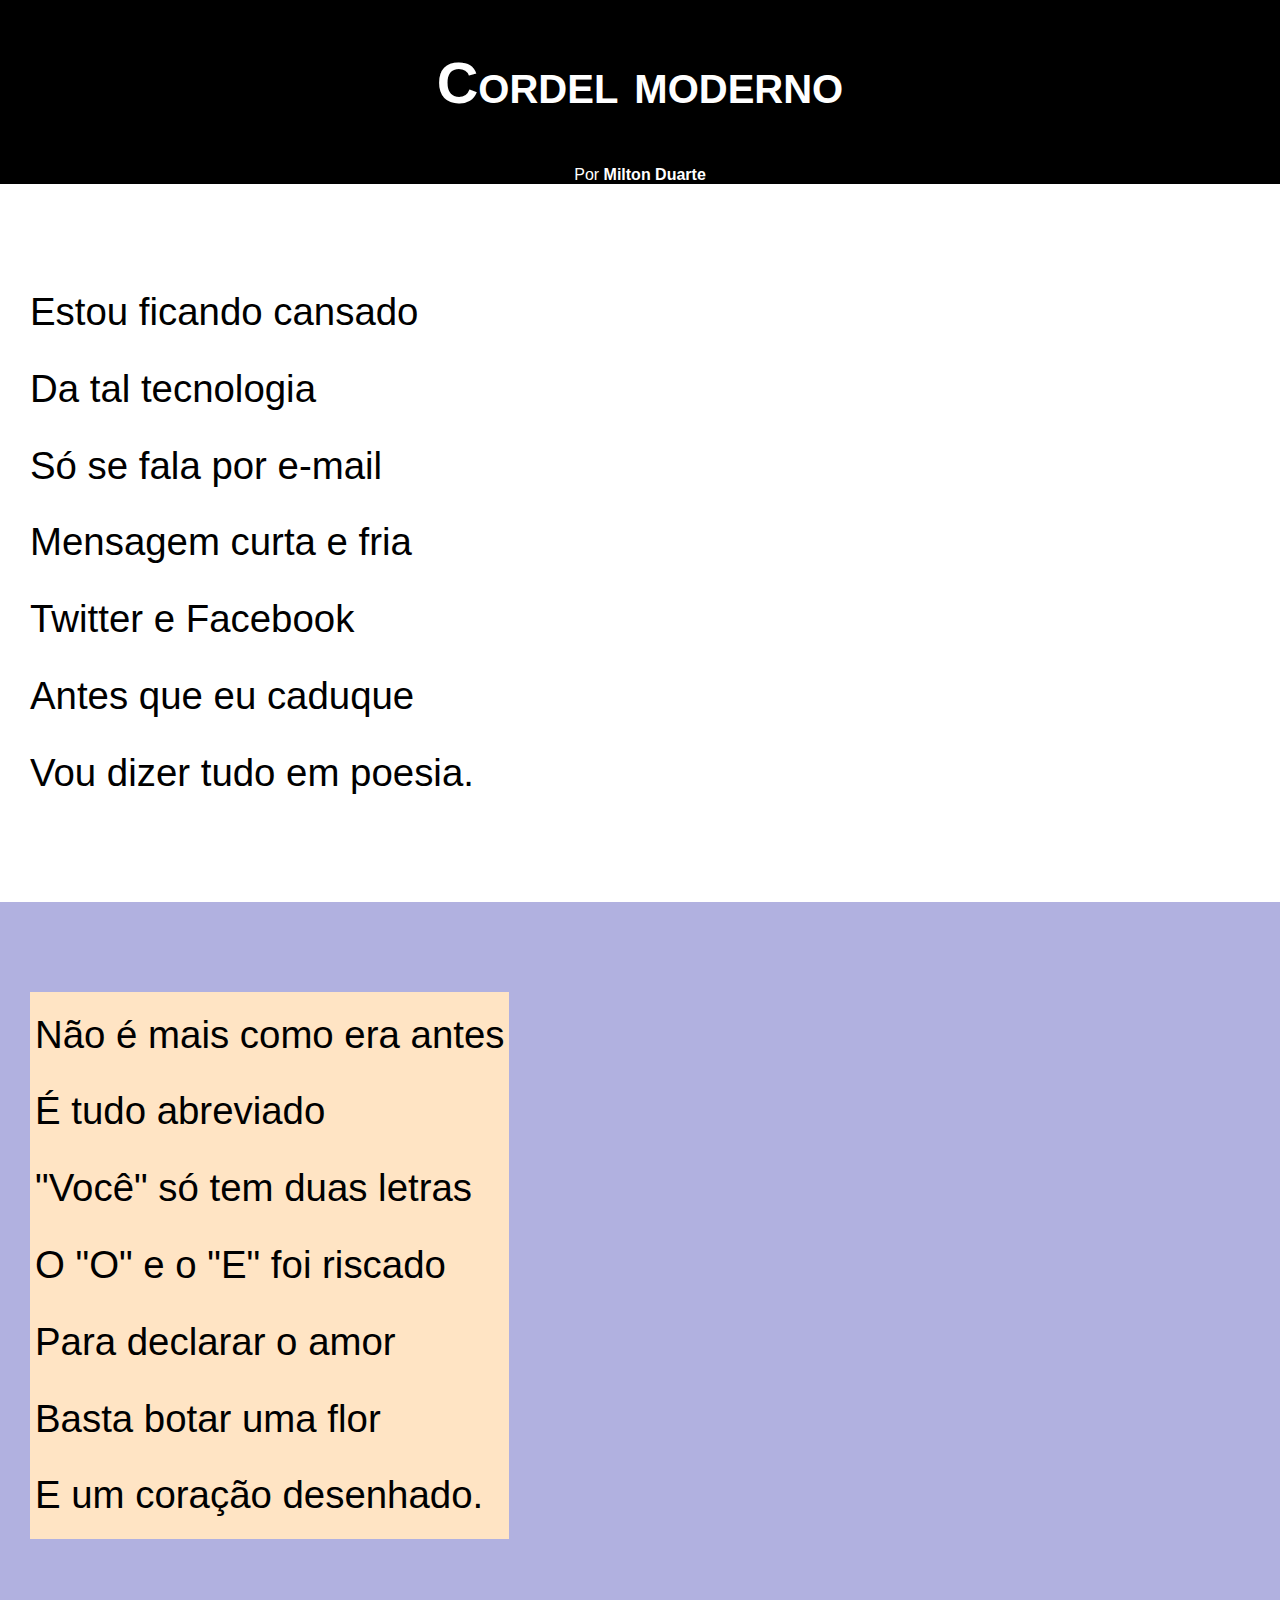
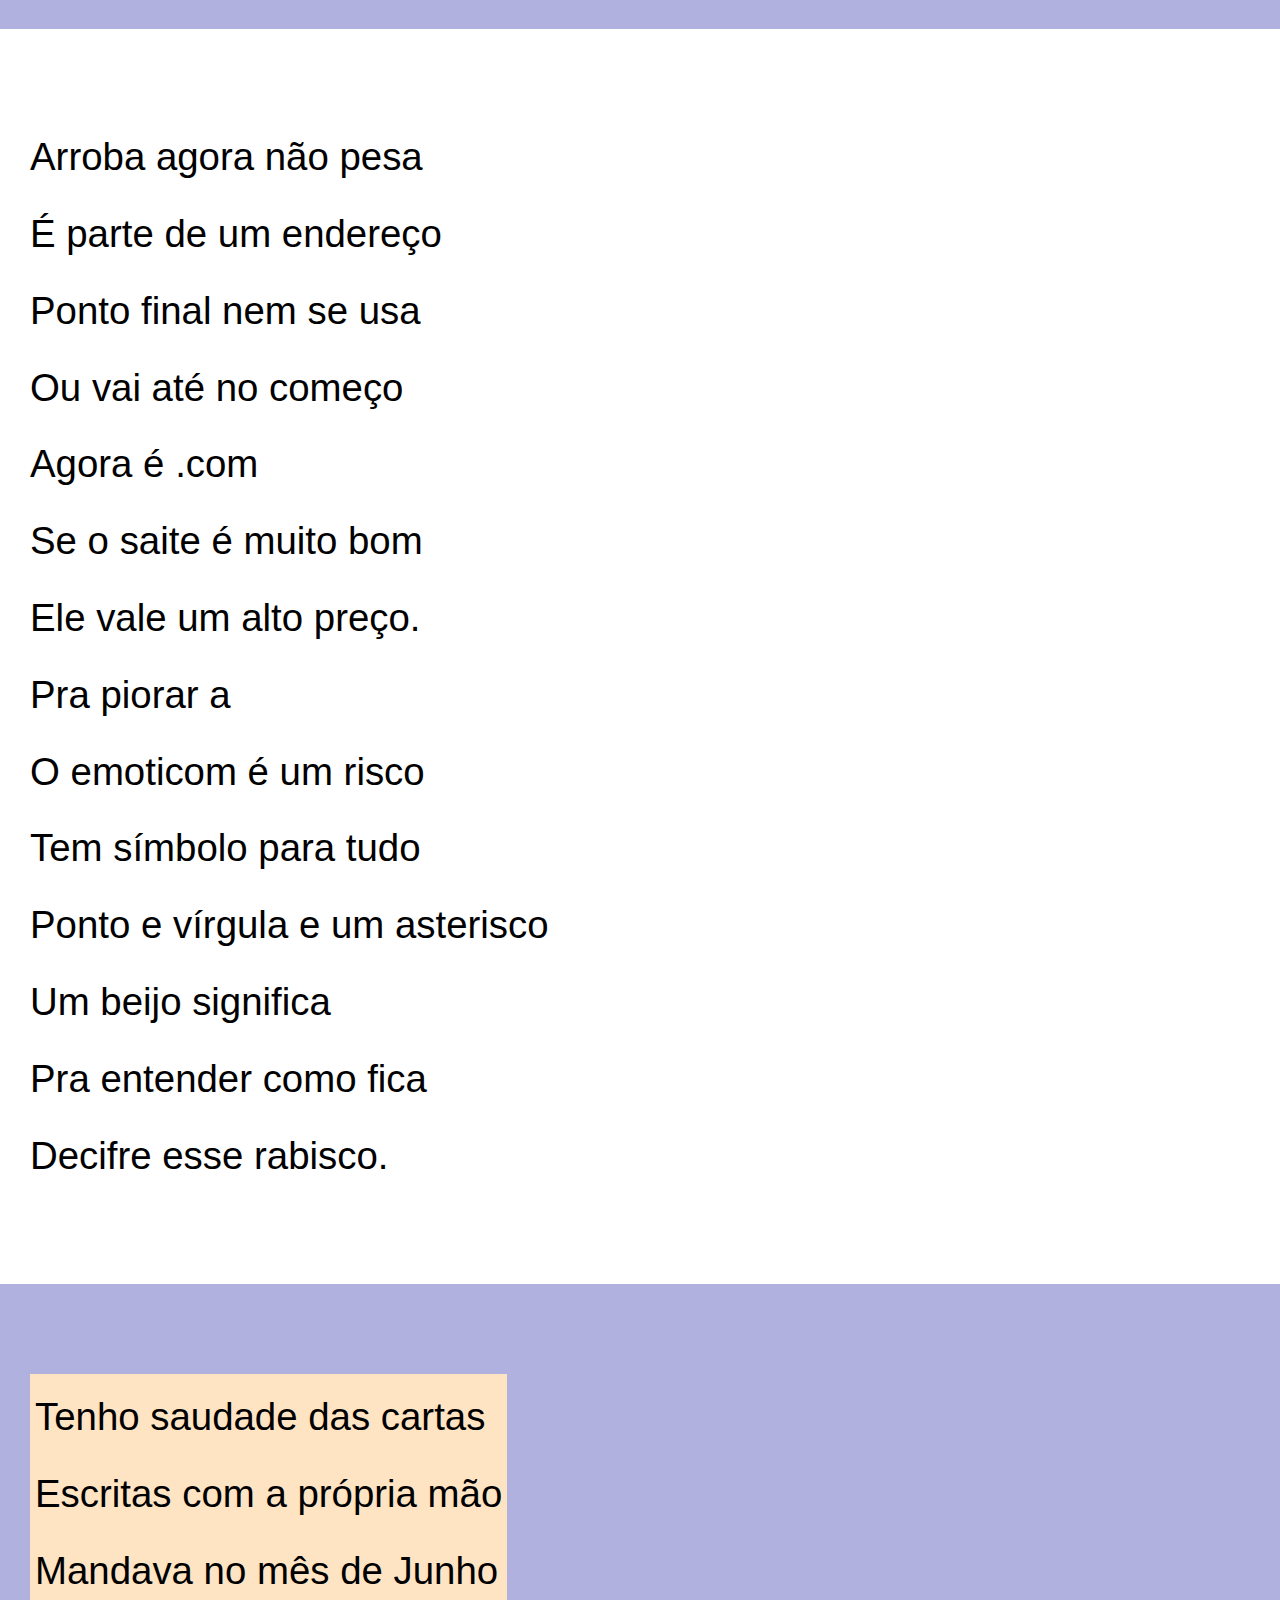
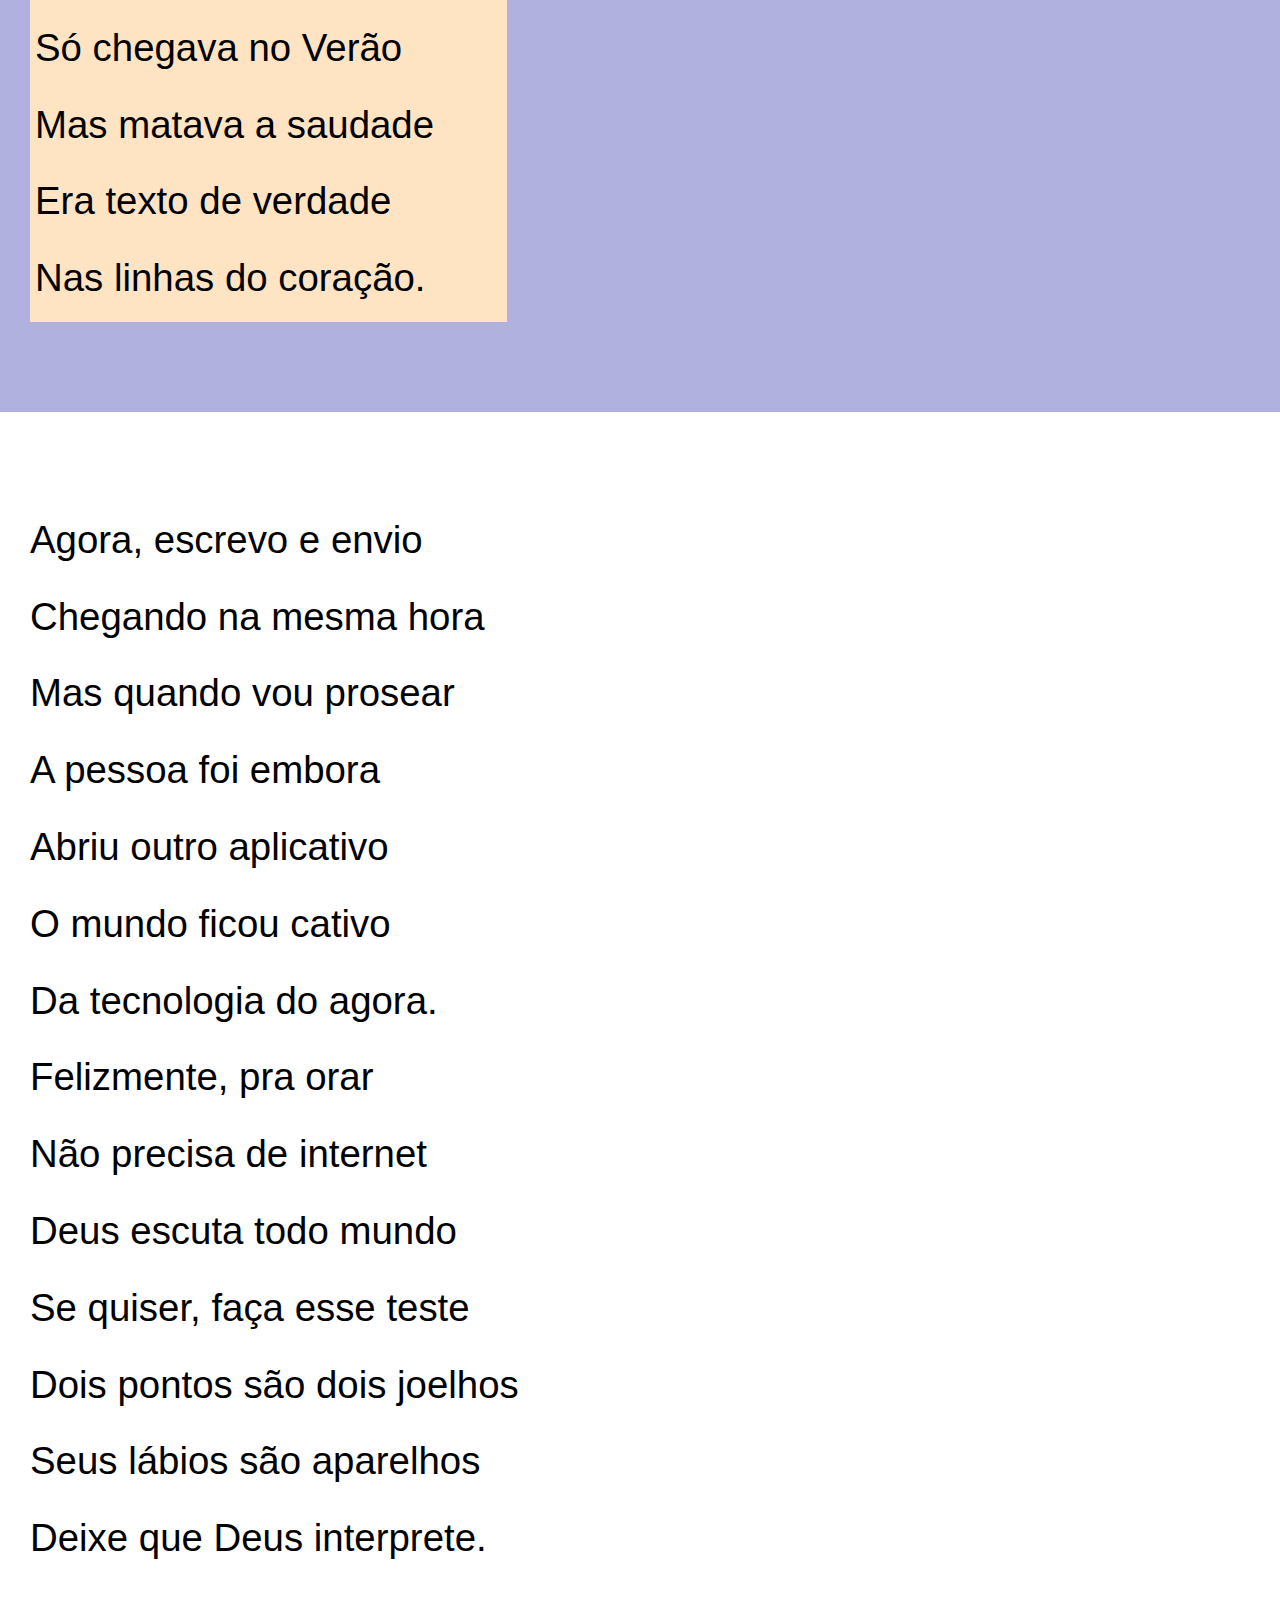
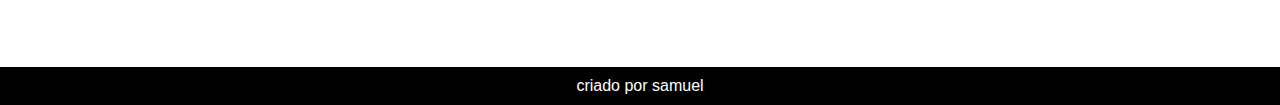
==== exercicio site/index.html @ 2a8094f0 "atualizaçao projeto" ====
<!DOCTYPE html>
<html lang="pt-br">
    <link rel="stylesheet" href="style.css">
<head>
    <meta charset="UTF-8">
    <meta name="viewport" content="width=device-width, initial-scale=1.0">
    <title>cordel</title>
    

</head>
<body>

    <header>
        <h1>Cordel moderno</h1>
        <nav>
            Por<a href="https://www.recantodasletras.com.br/poesias/3186743]"> Milton Duarte</a>
        </nav>
    </header>

    <section class="normal">
        <p>
            Estou ficando cansado <br>
            Da tal tecnologia<br>
            Só se fala por e-mail<br>
            Mensagem curta e fria<br>
            Twitter e Facebook<br>
            Antes que eu caduque<br>
            Vou dizer tudo em poesia.
        </p>
        
    </section>
    
    
    <section class="imagem">
        <p>
            Não é mais como era antes <br>
            É tudo abreviado<br>
            "Você" só tem duas letras<br>
            O "O" e o "E" foi riscado<br>
            Para declarar o amor<br>
            Basta botar uma flor<br>
            E um coração desenhado.
        </p>
    </section>
    
    
    
    <section class="normal">
        <p>
            Arroba agora não pesa <br>
            É parte de um endereço<br>
            Ponto final nem se usa<br>
            Ou vai até no começo<br>
            Agora é .com<br>
            Se o saite é muito bom<br>
            Ele vale um alto preço.
        </p>
        
        <p>
            Pra piorar a  <br>
            O emoticom é um risco<br>
            Tem símbolo para tudo<br>
            Ponto e vírgula e um asterisco<br>
            Um beijo significa<br>
            Pra entender como fica<br>
            Decifre esse rabisco.
        </p>
        
    </section>
    
    
    <section class="imagem">
        <p>
            Tenho saudade das cartas <br>
            Escritas com a própria mão<br>
            Mandava no mês de Junho<br>
            Só chegava no Verão<br>
            Mas matava a saudade<br>
            Era texto de verdade<br>
            Nas linhas do coração.
        </p>
        
    </section>
    
    
    <section class="normal">
        <p>
            Agora, escrevo e envio <br>
            Chegando na mesma hora<br>
            Mas quando vou prosear<br>
            A pessoa foi embora<br>
            Abriu outro aplicativo<br>
            O mundo ficou cativo<br>
            Da tecnologia do agora.
        </p>
        
        <p>
            Felizmente, pra orar <br>
            Não precisa de internet<br>
            Deus escuta todo mundo<br>
            Se quiser, faça esse teste<br>
            Dois pontos são dois joelhos<br>
            Seus lábios são aparelhos<br>
            Deixe que Deus interprete.
        </p>
    </section>
    
    <footer>
        criado por samuel
    </footer>
</body>
</html>
---- exercicio site/style.css ----
*{ 


    margin: 0px;
    padding: 0px;
}
html,body{
    background-color: rgb(94, 89, 83);
    min-height: 100%; 
    font-family: var(--font1);
    
}
header{
    background-color: black;
    color: white;
    text-align: center; }

    header > h1{
        padding: 50px 0px 50px 0px;
        font-variant: small-caps;    
        font-family: var(--font2); 
        font-size: 4.5vw;
    }

            
            a{
                color: white;
                text-decoration: none;
                font-weight: bold;
            }
            a:hover{
                text-decoration: underline;
            }
            footer{
                background-color: black;
                text-align: center;
                color: white;
                padding: 10px;
            }
            section{ 
                padding-top: 10vh;
                padding-bottom: 10vh;
                line-height: 2em;
                padding-left: 30px;
                font-family: var(--font3);
                font-size: 3vw;
            }
            section.normal{
                background-color: white;
                color: black;
            }
            section.imagem > P{
                padding: 5px;
                display: inline-block;
                background-color: bisque;
            }
            section.imagem{
            background-color: rgb(177, 177, 224);
            color: black;
            }
            @import url('https://fonts.googleapis.com/css2?family=Advent+Pro:ital,wght@1,100&family=Onest:wght@100&display=swap');

            @import url('https://fonts.googleapis.com/css2?family=Onest:wght@100&display=swap');
            :root{
                --font1: verdana, geneva,tahoma,sans-serif;
                --font2:'Onest', sans-serif;
                --font3:'Advent Pro', sans-serif;
                
            }
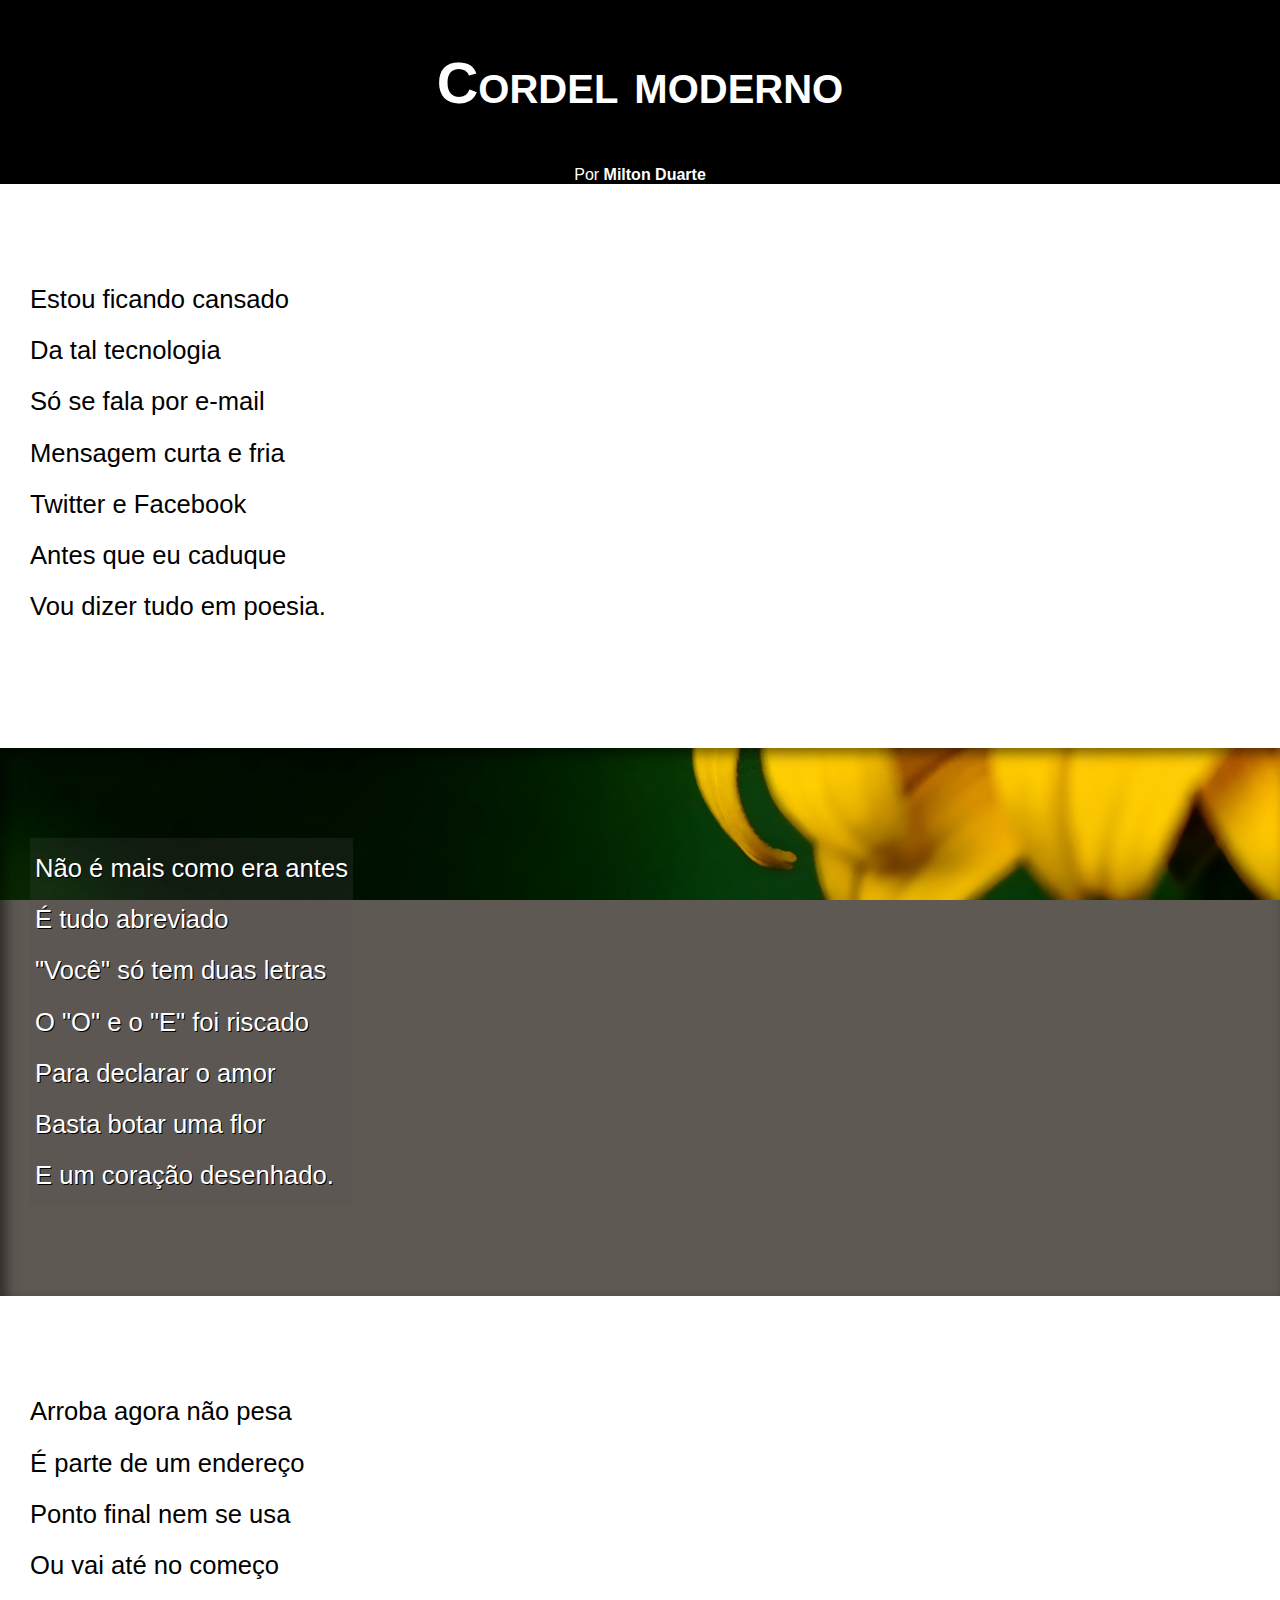
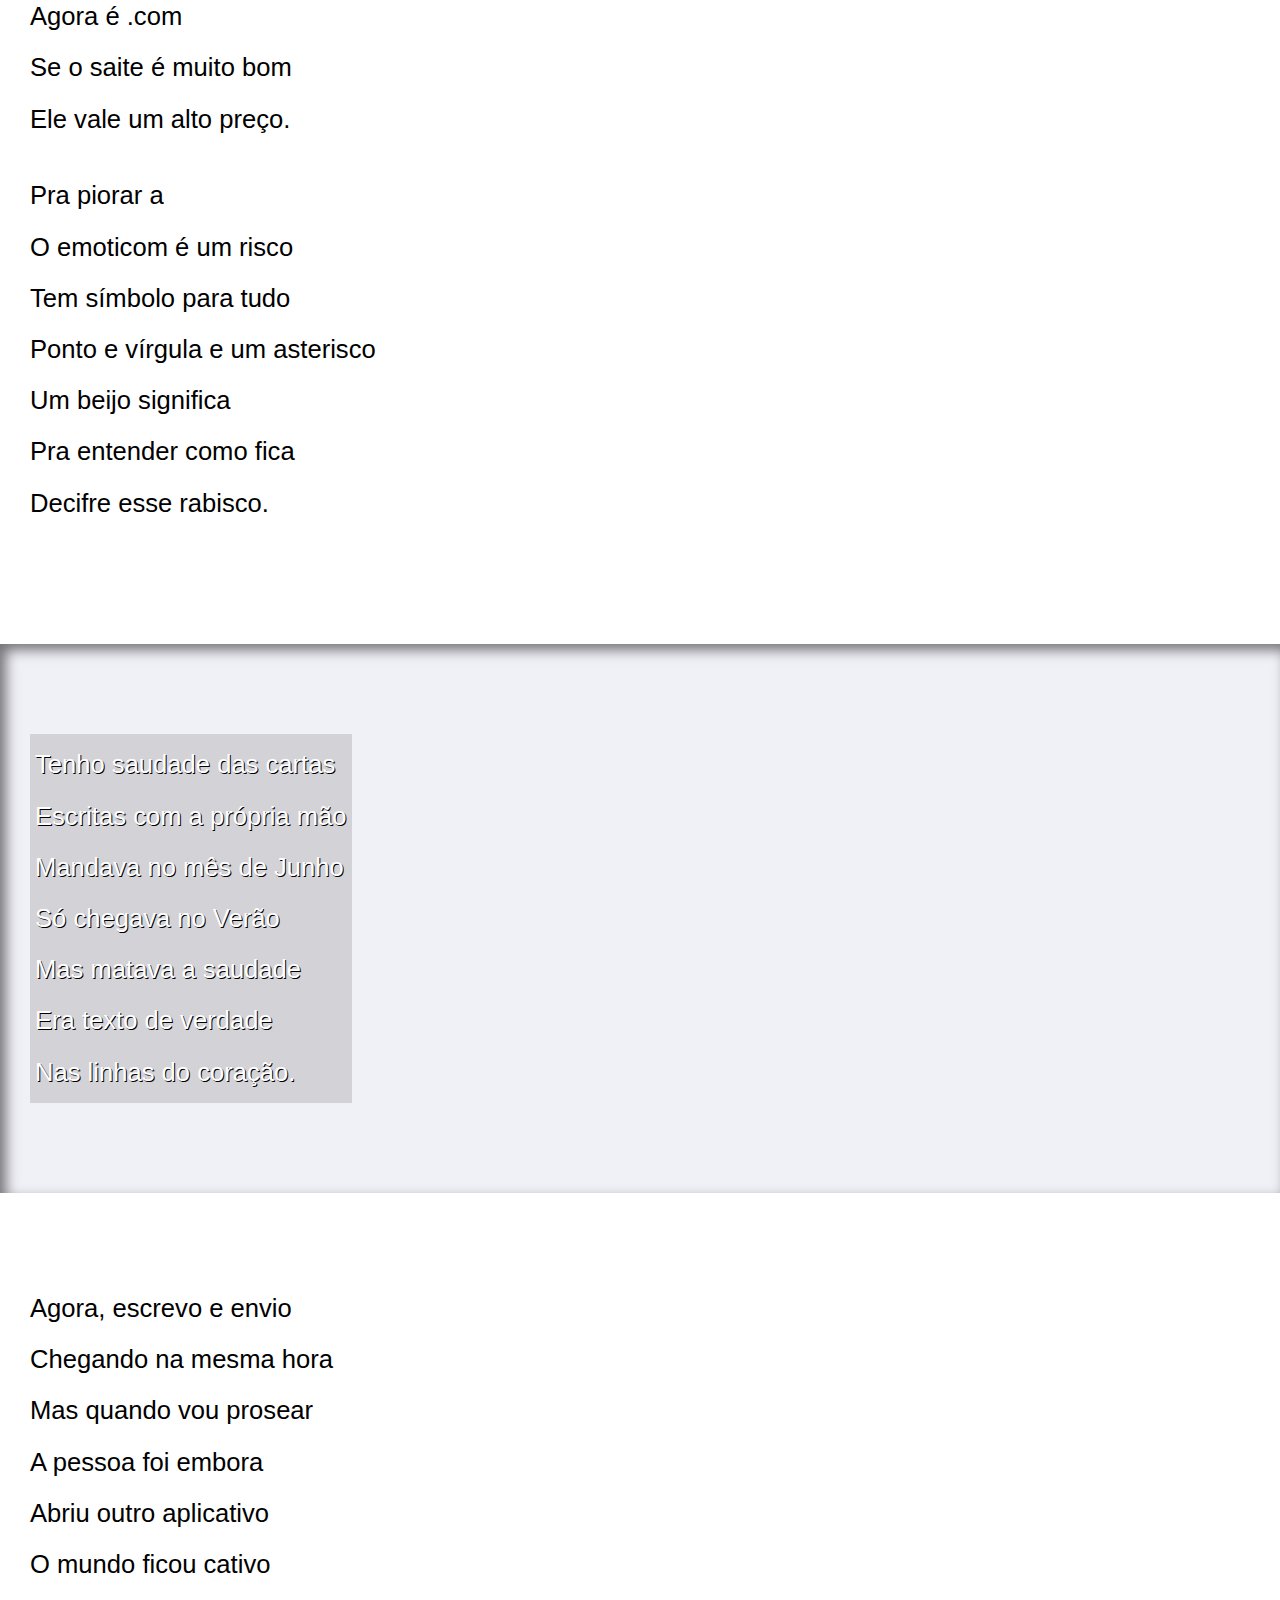
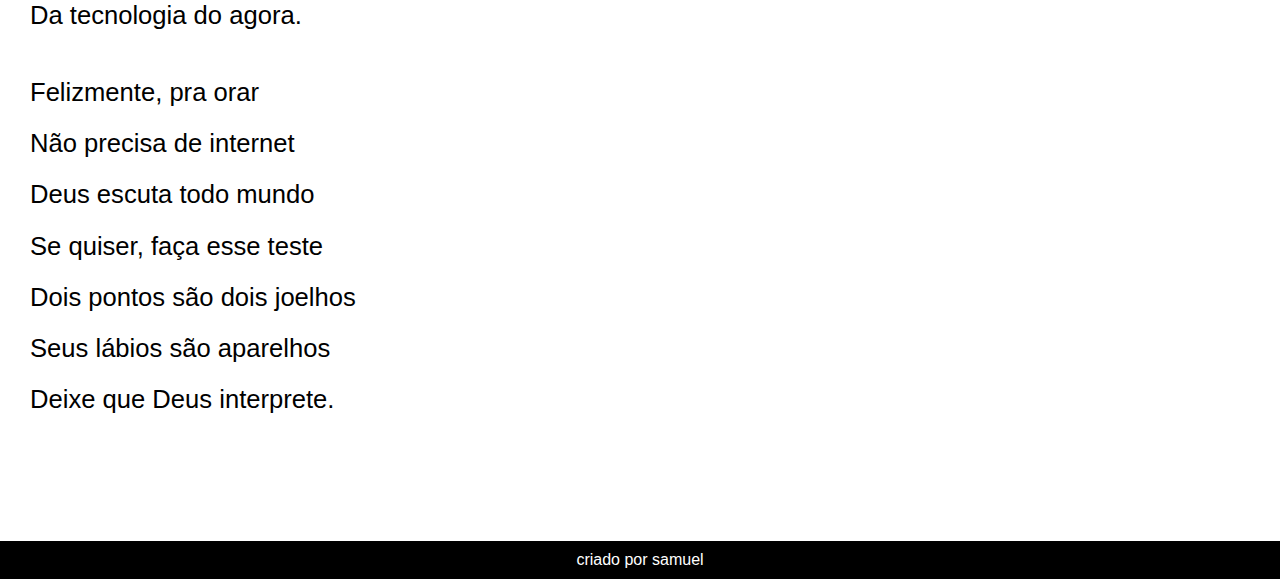
==== commit 2376a2f6: "atualização finalização" ====
--- a/exercicio site/index.html
+++ b/exercicio site/index.html
@@ -17,7 +17,7 @@
         </nav>
     </header>
 
-    <section class="normal">
+    <section class="normal" >
         <p>
             Estou ficando cansado <br>
             Da tal tecnologia<br>
@@ -31,7 +31,7 @@
     </section>
     
     
-    <section class="imagem">
+    <section class="imagem" id="img01">
         <p>
             Não é mais como era antes <br>
             É tudo abreviado<br>
@@ -69,7 +69,7 @@
     </section>
     
     
-    <section class="imagem">
+    <section class="imagem" id="img02">
         <p>
             Tenho saudade das cartas <br>
             Escritas com a própria mão<br>
--- a/exercicio site/style.css
+++ b/exercicio site/style.css
@@ -37,26 +37,47 @@
                 color: white;
                 padding: 10px;
             }
+            section > p{
+                padding-bottom: 1em;
+            }
             section{ 
                 padding-top: 10vh;
                 padding-bottom: 10vh;
                 line-height: 2em;
                 padding-left: 30px;
                 font-family: var(--font3);
-                font-size: 3vw;
+                font-size: 2vw;
             }
             section.normal{
                 background-color: white;
                 color: black;
             }
             section.imagem > P{
+                
+                text-shadow: 1px 1px 0px black;
+                color: white;
                 padding: 5px;
                 display: inline-block;
-                background-color: bisque;
+                background-color:rgba(88, 83, 83, 0.192)
             }
             section.imagem{
-            background-color: rgb(177, 177, 224);
+                background-attachment: fixed;
+                box-shadow: inset 6px 6px 13px 0px rgba(0, 0, 0, 0.521);
+                background-size: cover;
+            background-color: rgb(240, 240, 247);
             color: black;
+            }
+            section#img01{
+                background-size: cover;
+                background-image: url(imagens/background001.jpg);
+                background-position: right,center;
+                
+                
+
+            }
+            section#img02{
+                background-image: url(imagens/background002.jpg)
+
             }
             @import url('https://fonts.googleapis.com/css2?family=Advent+Pro:ital,wght@1,100&family=Onest:wght@100&display=swap');
 
